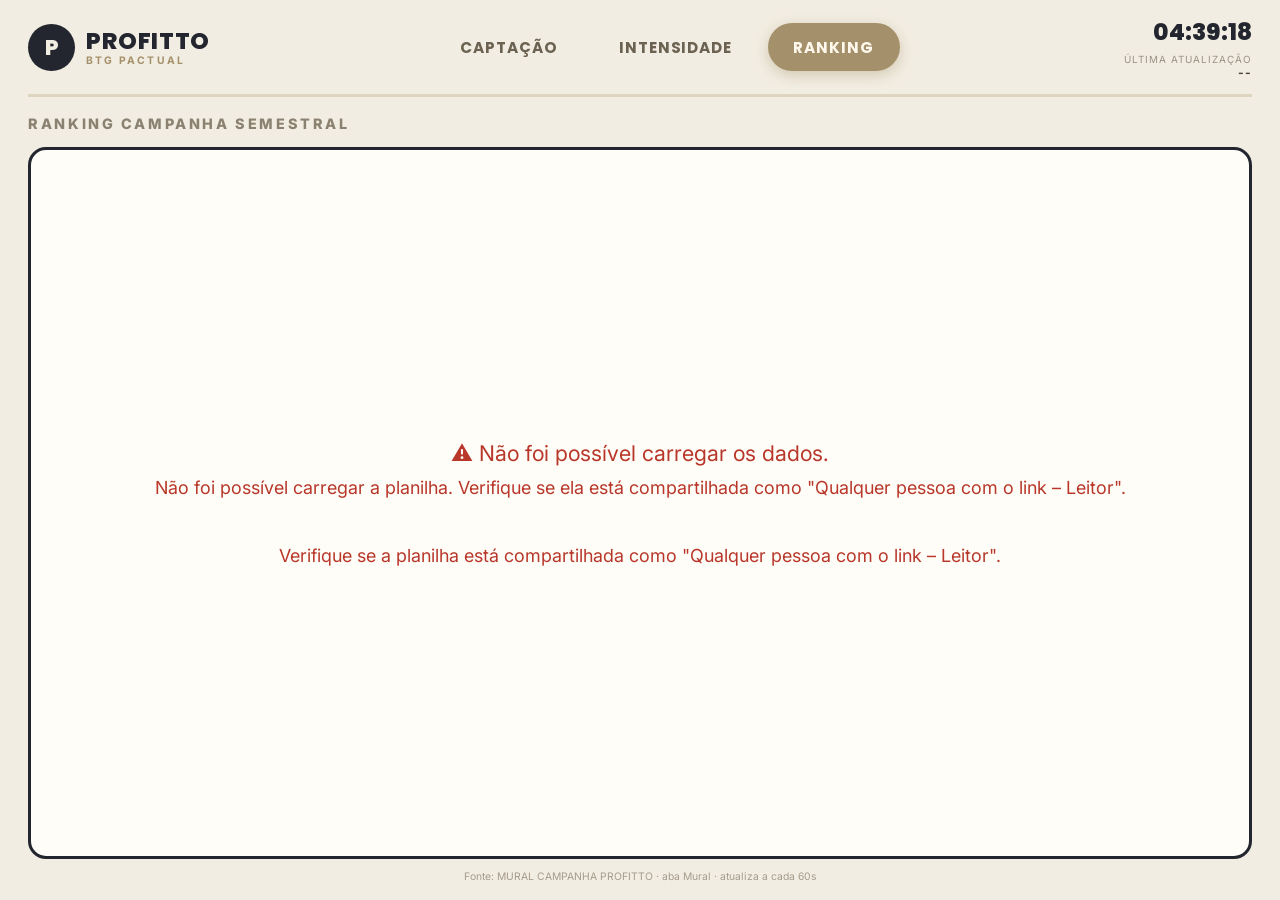
==== campanha.html @ 600888ba "dashboards TV dashboards TV" ====
<!DOCTYPE html>
<html lang="pt-BR">
<head>
<meta charset="UTF-8">
<meta name="viewport" content="width=device-width, initial-scale=1.0">
<title>Ranking Campanha Semestral — PROFITTO</title>
<link rel="stylesheet" href="style.css">
</head>
<body>
<div class="wrap">
  <div id="navHost"></div>
  <div class="section-title">RANKING CAMPANHA SEMESTRAL</div>
  <div id="content" class="simple-table wide"><div class="loading">Carregando dados da planilha…</div></div>
  <div class="footer">Fonte: MURAL CAMPANHA PROFITTO · aba Mural · atualiza a cada 60s</div>
</div>

<script src="assets.js"></script>
<script>
const SHEET_ID = '1lbha7HVi6x3SRHepAAjK28DmgPLiHODfIkilLHCHOIc';
const TAB_NAME = 'Mural';
const COLS_GRID = '4% 15% 7% 8% 8% 8% 8% 8% 7% 8% 8% 11%';

function cell(v, extraClass) {
  return '<div class="cell ' + (extraClass || 'txt-cell') + '">' + (v === '' ? '-' : v) + '</div>';
}

async function load() {
  try {
    const rows = await fetchSheetRows(SHEET_ID, TAB_NAME);
    const data = [];
    for (const r of rows) {
      const nome = (r[1] || '').trim();
      const status = (r[3] || '').trim();
      if (!nome || status === '' || status === 'Status') continue;
      data.push({
        nome,
        time: (r[2] || '-').trim(),
        status,
        intensidade: (r[4] || '-').trim(),
        captacao: (r[5] || '-').trim(),
        pj1: (r[6] || '-').trim(),
        pj2: (r[7] || '-').trim(),
        extra: (r[8] || '-').trim(),
        mesAtual: (r[9] || '-').trim(),
        historico: (r[10] || '-').trim(),
        acumulado: (r[11] || '-').trim(),
        acumuladoNum: parseNumBR(r[11])
      });
    }
    data.sort((a, b) => b.acumuladoNum - a.acumuladoNum);

    const container = document.getElementById('content');
    container.className = 'simple-table wide';
    container.style.display = 'flex';
    container.style.flexDirection = 'column';

    let html = '<div class="simple-row head" style="grid-template-columns:' + COLS_GRID + '">' +
      '<div class="cell pos-cell">#</div>' +
      '<div class="cell txt-cell">NOME</div>' +
      '<div class="cell txt-cell">TIME</div>' +
      '<div class="cell txt-cell">STATUS</div>' +
      '<div class="cell num-cell">INTENSIDADE</div>' +
      '<div class="cell num-cell">CAPTAÇÃO</div>' +
      '<div class="cell num-cell">RECEITA PJ1</div>' +
      '<div class="cell num-cell">RECEITA PJ2</div>' +
      '<div class="cell num-cell">EXTRA</div>' +
      '<div class="cell num-cell">MÊS ATUAL</div>' +
      '<div class="cell num-cell">HISTÓRICO</div>' +
      '<div class="cell num-cell">ACUMULADO</div>' +
      '</div>';

    data.forEach((d, i) => {
      const accCls = 'num-cell strong ' + (d.acumuladoNum >= 0 ? 'pos-val' : 'neg-val');
      html += '<div class="simple-row" style="grid-template-columns:' + COLS_GRID + '">' +
        '<div class="cell pos-cell">' + (i + 1) + '</div>' +
        '<div class="cell name-cell">' + d.nome + '</div>' +
        cell(d.time) + cell(d.status) +
        cell(d.intensidade, 'num-cell') +
        cell(d.captacao, 'num-cell') +
        cell(d.pj1, 'num-cell') +
        cell(d.pj2, 'num-cell') +
        cell(d.extra, 'num-cell') +
        cell(d.mesAtual, 'num-cell') +
        cell(d.historico, 'num-cell') +
        cell(d.acumulado, accCls) +
        '</div>';
    });

    container.innerHTML = html;
    setLastUpdate();
  } catch (err) {
    document.getElementById('content').innerHTML =
      '<div class="error-box">⚠️ Não foi possível carregar os dados.<br><small>' + err.message + '</small><br><small>Verifique se a planilha está compartilhada como "Qualquer pessoa com o link – Leitor".</small></div>';
  }
}

renderNav('campanha');
startClock('clock');
load();
setInterval(load, 60000);
setTimeout(() => location.reload(), 6 * 60 * 60 * 1000);
</script>
</body>
</html>
---- style.css ----
@import url('https://fonts.googleapis.com/css2?family=Poppins:wght@500;600;700;800&family=Inter:wght@400;600;700;800;900&display=swap');

* { margin: 0; padding: 0; box-sizing: border-box; }

html, body {
  width: 100%; height: 100%;
  background: #f2ede2;
  color: #23262e;
  font-family: 'Inter', 'Poppins', sans-serif;
  overflow: hidden;
}

.wrap { display: flex; flex-direction: column; height: 100vh; padding: 1.6vh 2.2vw 2vh; }

/* ---------- Navegação / topo ---------- */
.topbar {
  display: flex; align-items: center; justify-content: space-between;
  padding-bottom: 1.6vh; margin-bottom: 2vh;
  border-bottom: 3px solid #ded5bf;
}

.brand { display: flex; align-items: center; gap: 0.9vw; }
.logo-badge {
  width: 5.2vh; height: 5.2vh; border-radius: 50%; background: #23262e; color: #f2ede2;
  display: flex; align-items: center; justify-content: center; font-family: 'Poppins', sans-serif;
  font-weight: 800; font-size: 2.4vh;
}
.brand-text { display: flex; flex-direction: column; line-height: 1.15; }
.brand-text .logo { font-family: 'Poppins', sans-serif; font-weight: 800; font-size: 2.6vh; letter-spacing: 0.03em; color: #23262e; }
.brand-text .partner { font-size: 1.15vh; letter-spacing: 0.22em; color: #a4906a; font-weight: 700; }

.navtabs { display: flex; gap: 0.8vw; }
.navtab {
  text-decoration: none; color: #6b6252; font-family: 'Poppins', sans-serif; font-weight: 700;
  font-size: 1.7vh; letter-spacing: 0.06em; padding: 1.4vh 2vw; border-radius: 999px;
  transition: background .15s ease, color .15s ease;
}
.navtab:hover { background: rgba(164,144,106,0.12); }
.navtab.active { background: #a4906a; color: #fff8ec; box-shadow: 0 4px 14px rgba(164,144,106,0.4); }

.meta { text-align: right; }
.meta .clock { font-family: 'Poppins', sans-serif; font-weight: 800; font-size: 2.6vh; color: #23262e; }
.meta .upd { font-size: 1.1vh; letter-spacing: 0.1em; color: #9a9184; margin-top: 0.4vh; }
.meta .upd b { color: #4a4436; font-size: 1.35vh; }

/* ---------- Título de seção ---------- */
.section-title {
  font-size: 1.6vh; font-weight: 800; letter-spacing: 0.18em; color: #8a8170;
  margin-bottom: 1.6vh;
}

/* ---------- Grid de cards ---------- */
.cardgrid { flex: 1; display: grid; grid-template-columns: repeat(4, 1fr); gap: 1.4vh 1.4vw; overflow: hidden; }

.card {
  border-radius: 20px; padding: 1.8vh 1.8vw; display: flex; flex-direction: column; justify-content: space-between;
  border: 2px solid transparent; position: relative; overflow: hidden;
  box-shadow: 0 4px 14px rgba(35,38,46,0.05);
}
.card.pos { background: #e3efdd; border-color: #bfdcae; }
.card.neg { background: #f7e3e0; border-color: #eab8b0; }

.card-top { display: flex; justify-content: space-between; align-items: flex-start; }
.card-name { font-family: 'Poppins', sans-serif; font-weight: 800; font-size: 2.15vh; color: #23262e;
  overflow: hidden; text-overflow: ellipsis; white-space: nowrap; max-width: 100%; }
.card-tag { display: inline-block; font-size: 1.1vh; font-weight: 800; letter-spacing: 0.14em; text-transform: uppercase;
  color: #8a8170; margin-top: 0.5vh; }

.card-meta { text-align: right; flex-shrink: 0; padding-left: 0.6vw; }
.card-meta .lbl { font-size: 1vh; letter-spacing: 0.12em; color: #9a9184; font-weight: 700; }
.card-meta .val { font-family: 'Poppins', sans-serif; font-weight: 700; font-size: 1.7vh; color: #6b6252; }

.bar-track { position: relative; width: 100%; height: 1.1vh; background: #e4dcc6; border-radius: 999px; margin: 1.6vh 0 1vh; }
.bar-fill { position: absolute; left: 0; top: 0; height: 100%; border-radius: 999px; background: linear-gradient(90deg, #c2a874, #a4906a); }
.bar-dot { position: absolute; left: -0.3vh; top: 50%; transform: translateY(-50%); width: 1.5vh; height: 1.5vh; border-radius: 50%; background: #fff; border: 3px solid #a4906a; z-index: 2; }
.bar-goal { position: absolute; right: 2%; top: -0.6vh; width: 2px; height: 2.3vh; background: #6b6252; }

.card-bottom { display: flex; justify-content: space-between; align-items: flex-end; }
.card-bottom .lbl { font-size: 1.15vh; letter-spacing: 0.14em; color: #8a8170; font-weight: 800; }
.card-bottom .val { font-family: 'Poppins', sans-serif; font-weight: 800; font-size: 3vh; }
.card.pos .card-bottom .val { color: #3d7a37; }
.card.neg .card-bottom .val { color: #b8372a; }

.card-rank {
  position: absolute; top: -1.2vh; right: -1.2vh; width: 5vh; height: 5vh; border-radius: 50%;
  background: #23262e; color: #f2ede2; display: flex; align-items: center; justify-content: center;
  font-family: 'Poppins', sans-serif; font-weight: 800; font-size: 2vh; box-shadow: 0 4px 10px rgba(0,0,0,0.15);
}
.card-rank.gold { background: #c99a2e; }
.card-rank.silver { background: #9aa0a8; }
.card-rank.bronze { background: #a5673a; }

/* ---------- Tabela simples (Intensidade) ---------- */
.simple-table { flex: 1; min-height: 0; display: flex; flex-direction: column; border: 3px solid #23262e; border-radius: 18px; overflow: hidden; background: #fffdf7; }
.simple-row { display: grid; grid-template-columns: 10% 1fr 22% 22%; align-items: center; flex: 1; min-height: 0; overflow: hidden; border-bottom: 2px solid #ded5bf; }
.simple-row:last-child { border-bottom: none; }
.simple-row.head { background: #23262e; color: #f2ede2; flex: 0 0 auto; padding: 1.6vh 0; }
.simple-row.head .cell { font-weight: 800; font-size: 1.9vh; letter-spacing: 0.16em; }
.simple-row:nth-child(even):not(.head) { background: #f7f3e8; }
.cell { padding: 0 1.6vw; }
.simple-row .pos-cell { font-family: 'Poppins', sans-serif; font-weight: 800; font-size: 2.6vh; color: #a4906a; text-align: center; }
.simple-row .name-cell { font-family: 'Poppins', sans-serif; font-weight: 700; font-size: 2.6vh; color: #23262e; overflow: hidden; text-overflow: ellipsis; white-space: nowrap; }
.simple-row .num-cell { font-family: 'Poppins', sans-serif; font-weight: 800; font-size: 2.8vh; color: #23262e; text-align: center; }
.simple-row.head .name-cell { color: #f2ede2; text-align: left; font-size: 1.9vh; }
.simple-row.head .pos-cell,
.simple-row.head .num-cell { color: #f2ede2; text-align: center; font-size: 1.9vh; }

/* Variante com mais colunas (Ranking Campanha Semestral) */
.simple-table.wide .name-cell { font-size: 1.9vh; }
.simple-table.wide .num-cell { font-size: 1.9vh; }
.simple-table.wide .pos-cell { font-size: 1.9vh; }
.simple-table.wide .simple-row.head .name-cell,
.simple-table.wide .simple-row.head .num-cell,
.simple-table.wide .simple-row.head .pos-cell { font-size: 1.35vh; }
.simple-table.wide .txt-cell { padding: 0 1vw; font-size: 1.7vh; font-weight: 600; color: #4a4436; }
.simple-table.wide .simple-row.head .txt-cell { color: #f2ede2; font-size: 1.35vh; font-weight: 800; }
.simple-table.wide .num-cell.strong { font-weight: 800; }
.simple-table.wide .num-cell.pos-val { color: #3d7a37; }
.simple-table.wide .num-cell.neg-val { color: #b8372a; }

/* Colunas numéricas com sinal (usado também fora do modo "wide") */
.simple-row .num-cell.pos-val { color: #3d7a37; }
.simple-row .num-cell.neg-val { color: #b8372a; }

/* Rank em destaque (top 3) */
.simple-row .pos-cell.gold { color: #c99a2e; }
.simple-row .pos-cell.silver { color: #9aa0a8; }
.simple-row .pos-cell.bronze { color: #a5673a; }

/* Variante lista com barra de andamento (Captação) */
.simple-table.barlist .name-cell { display: flex; flex-direction: column; justify-content: center; line-height: 1.15; overflow: hidden; }
.simple-table.barlist .simple-row:not(.head) .name-cell { font-size: 3vh; }
.simple-table.barlist .name-cell .lvl { font-size: 0.95vh; font-weight: 400; letter-spacing: 0.1em; color: #a49b8c; text-transform: uppercase; margin-top: 0.15vh; line-height: 1; }
.simple-table.barlist .bar-cell { padding: 0 1.6vw; }
.simple-table.barlist .bar-track { height: 1.8vh; margin: 0; }
.simple-table.barlist .bar-dot { width: 2vh; height: 2vh; }
.simple-table.barlist .meta-cell { text-align: right; }
.simple-table.barlist .meta-cell .lbl { font-size: 1.1vh; letter-spacing: 0.12em; color: #9a9184; font-weight: 700; }
.simple-table.barlist .meta-cell .val { font-family: 'Poppins', sans-serif; font-weight: 800; font-size: 2.7vh; color: #4a4436; }
.simple-table.barlist .num-cell { text-align: right; }
.simple-table.barlist .simple-row:not(.head) .num-cell { font-size: 3.6vh; font-weight: 800; }
.simple-table.barlist .simple-row.head .meta-cell { color: #f2ede2; }

.footer { padding-top: 1.2vh; text-align: center; font-size: 1.15vh; color: #a49b8c; }

.loading, .error-box {
  flex: 1; display: flex; align-items: center; justify-content: center;
  font-size: 2.4vh; color: #8a8170; text-align: center; flex-direction: column; gap: 1.2vh;
}
.error-box { color: #b8372a; }
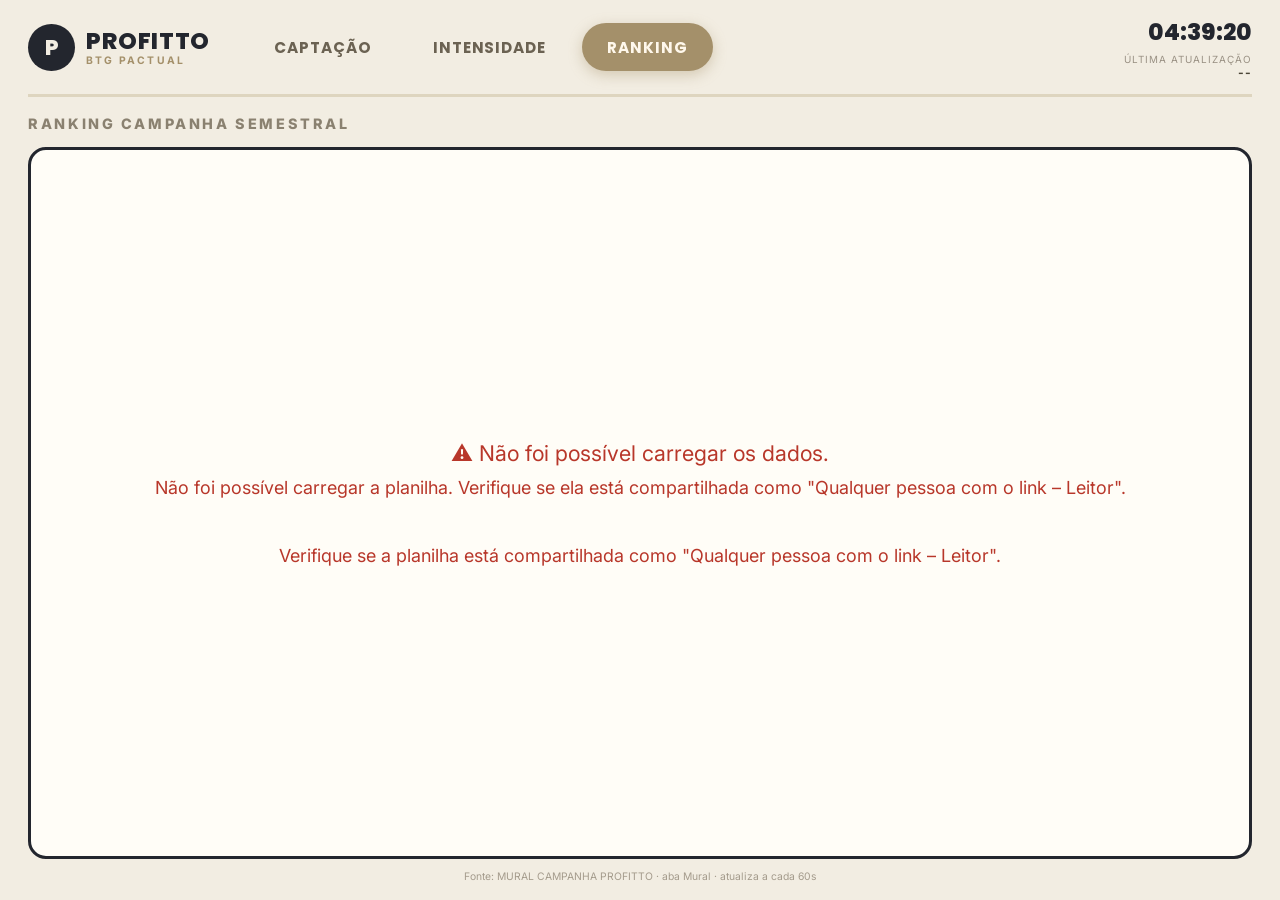
==== commit 6ef5c5a1: "campanha.html" ====
--- a/campanha.html
+++ b/campanha.html
@@ -4,7 +4,7 @@
 <meta charset="UTF-8">
 <meta name="viewport" content="width=device-width, initial-scale=1.0">
 <title>Ranking Campanha Semestral — PROFITTO</title>
-<link rel="stylesheet" href="style.css">
+<link rel="stylesheet" href="style.css?v=2">
 </head>
 <body>
 <div class="wrap">
@@ -14,7 +14,7 @@
   <div class="footer">Fonte: MURAL CAMPANHA PROFITTO · aba Mural · atualiza a cada 60s</div>
 </div>
 
-<script src="assets.js"></script>
+<script src="assets.js?v=2"></script>
 <script>
 const SHEET_ID = '1lbha7HVi6x3SRHepAAjK28DmgPLiHODfIkilLHCHOIc';
 const TAB_NAME = 'Mural';
@@ -98,7 +98,7 @@
 startClock('clock');
 load();
 setInterval(load, 60000);
-setTimeout(() => location.reload(), 6 * 60 * 60 * 1000);
+setTimeout(() => location.reload(), 1 * 60 * 60 * 1000);
 </script>
 </body>
 </html>
--- a/style.css
+++ b/style.css
@@ -14,12 +14,12 @@
 
 /* ---------- Navegação / topo ---------- */
 .topbar {
-  display: flex; align-items: center; justify-content: space-between;
+  display: flex; align-items: center; justify-content: flex-start;
   padding-bottom: 1.6vh; margin-bottom: 2vh;
   border-bottom: 3px solid #ded5bf;
 }
 
-.brand { display: flex; align-items: center; gap: 0.9vw; }
+.brand { display: flex; align-items: center; gap: 0.9vw; flex-shrink: 0; }
 .logo-badge {
   width: 5.2vh; height: 5.2vh; border-radius: 50%; background: #23262e; color: #f2ede2;
   display: flex; align-items: center; justify-content: center; font-family: 'Poppins', sans-serif;
@@ -29,7 +29,7 @@
 .brand-text .logo { font-family: 'Poppins', sans-serif; font-weight: 800; font-size: 2.6vh; letter-spacing: 0.03em; color: #23262e; }
 .brand-text .partner { font-size: 1.15vh; letter-spacing: 0.22em; color: #a4906a; font-weight: 700; }
 
-.navtabs { display: flex; gap: 0.8vw; }
+.navtabs { display: flex; gap: 0.8vw; margin-left: 3vw; }
 .navtab {
   text-decoration: none; color: #6b6252; font-family: 'Poppins', sans-serif; font-weight: 700;
   font-size: 1.7vh; letter-spacing: 0.06em; padding: 1.4vh 2vw; border-radius: 999px;
@@ -38,16 +38,34 @@
 .navtab:hover { background: rgba(164,144,106,0.12); }
 .navtab.active { background: #a4906a; color: #fff8ec; box-shadow: 0 4px 14px rgba(164,144,106,0.4); }
 
-.meta { text-align: right; }
+.meta { text-align: right; margin-left: auto; flex-shrink: 0; }
 .meta .clock { font-family: 'Poppins', sans-serif; font-weight: 800; font-size: 2.6vh; color: #23262e; }
 .meta .upd { font-size: 1.1vh; letter-spacing: 0.1em; color: #9a9184; margin-top: 0.4vh; }
 .meta .upd b { color: #4a4436; font-size: 1.35vh; }
+
+/* ---------- Selo CAP TOTAL, embutido na topbar (Captação) — não rouba altura da tabela ---------- */
+.cap-total-badge {
+  display: flex; align-items: center; gap: 0.9vw; flex-shrink: 0; margin-left: 6vw;
+  background: #23262e; border-radius: 14px; padding: 1.1vh 1.8vw;
+  box-shadow: 0 4px 14px rgba(35,38,46,0.18);
+}
+.cap-total-lbl { font-family: 'Poppins', sans-serif; font-size: 1.7vh; font-weight: 800; letter-spacing: 0.18em; color: #d8cfbb; }
+.cap-total-val { font-family: 'Poppins', sans-serif; font-weight: 800; font-size: 4.6vh; line-height: 1; color: #fff; }
 
 /* ---------- Título de seção ---------- */
 .section-title {
   font-size: 1.6vh; font-weight: 800; letter-spacing: 0.18em; color: #8a8170;
   margin-bottom: 1.6vh;
 }
+
+/* Cabeçalho da tabela clicável para ordenar (Intensidade: DIA / MÊS) */
+.simple-row.head .sort-head { cursor: pointer; user-select: none; display: flex; align-items: center; justify-content: center; gap: 0.4vw; }
+.simple-row.head .sort-head .sort-arrow { font-size: 1.1vh; color: #8a8170; transition: color .15s ease, transform .15s ease; }
+.simple-row.head .sort-head:hover .sort-arrow { color: #d8cfbb; }
+.simple-row.head .sort-head.active { color: #a4906a; }
+.simple-row.head .sort-head.active .sort-arrow { color: #a4906a; transform: scale(1.25); }
+
+.simple-row .num-cell.sort-active { color: #a4906a; }
 
 /* ---------- Grid de cards ---------- */
 .cardgrid { flex: 1; display: grid; grid-template-columns: repeat(4, 1fr); gap: 1.4vh 1.4vw; overflow: hidden; }
@@ -128,9 +146,10 @@
 .simple-row .pos-cell.bronze { color: #a5673a; }
 
 /* Variante lista com barra de andamento (Captação) */
-.simple-table.barlist .name-cell { display: flex; flex-direction: column; justify-content: center; line-height: 1.15; overflow: hidden; }
+.simple-table.barlist .name-cell { display: flex; flex-direction: row; align-items: baseline; gap: 0.7vw; overflow: hidden; }
 .simple-table.barlist .simple-row:not(.head) .name-cell { font-size: 3vh; }
-.simple-table.barlist .name-cell .lvl { font-size: 0.95vh; font-weight: 400; letter-spacing: 0.1em; color: #a49b8c; text-transform: uppercase; margin-top: 0.15vh; line-height: 1; }
+.simple-table.barlist .name-cell .nm { overflow: hidden; text-overflow: ellipsis; white-space: nowrap; min-width: 0; }
+.simple-table.barlist .name-cell .lvl { flex-shrink: 0; font-size: 1.05vh; font-weight: 400; letter-spacing: 0.08em; color: #a49b8c; text-transform: uppercase; }
 .simple-table.barlist .bar-cell { padding: 0 1.6vw; }
 .simple-table.barlist .bar-track { height: 1.8vh; margin: 0; }
 .simple-table.barlist .bar-dot { width: 2vh; height: 2vh; }
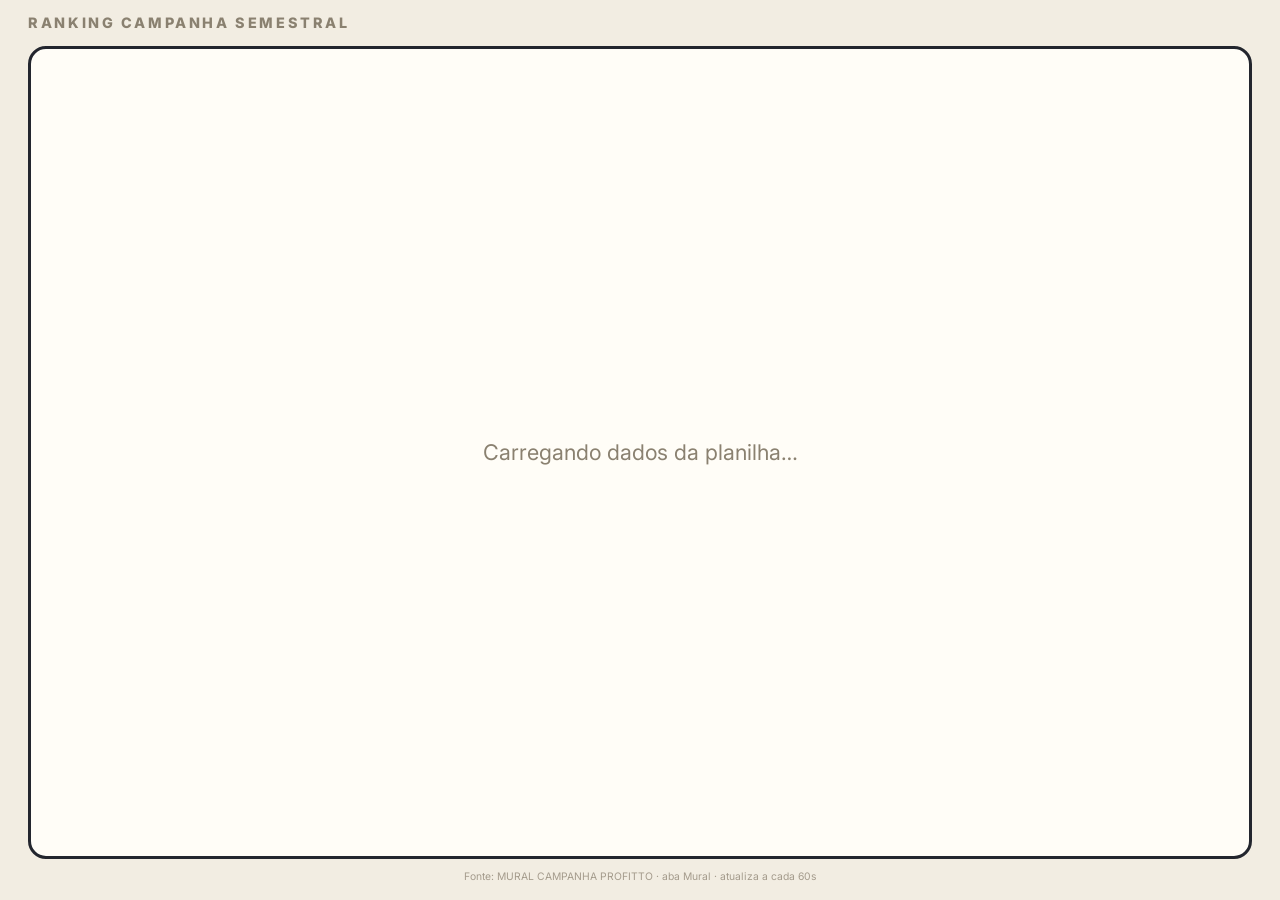
==== commit 8ac90ea3: "campanha.html" ====
--- a/campanha.html
+++ b/campanha.html
@@ -4,7 +4,7 @@
 <meta charset="UTF-8">
 <meta name="viewport" content="width=device-width, initial-scale=1.0">
 <title>Ranking Campanha Semestral — PROFITTO</title>
-<link rel="stylesheet" href="style.css?v=2">
+<link rel="stylesheet" href="style.css?v=3">
 </head>
 <body>
 <div class="wrap">
@@ -14,7 +14,7 @@
   <div class="footer">Fonte: MURAL CAMPANHA PROFITTO · aba Mural · atualiza a cada 60s</div>
 </div>
 
-<script src="assets.js?v=2"></script>
+<script src="assets.js?v=3"></script>
 <script>
 const SHEET_ID = '1lbha7HVi6x3SRHepAAjK28DmgPLiHODfIkilLHCHOIc';
 const TAB_NAME = 'Mural';
@@ -94,11 +94,4 @@
   }
 }
 
-renderNav('campanha');
-startClock('clock');
-load();
-setInterval(load, 60000);
-setTimeout(() => location.reload(), 1 * 60 * 60 * 1000);
-</script>
-</body>
-</html>
+renderNav('campa
--- a/style.css
+++ b/style.css
@@ -20,6 +20,7 @@
 }
 
 .brand { display: flex; align-items: center; gap: 0.9vw; flex-shrink: 0; }
+.brand-logo { height: 4.8vh; width: auto; display: block; }
 .logo-badge {
   width: 5.2vh; height: 5.2vh; border-radius: 50%; background: #23262e; color: #f2ede2;
   display: flex; align-items: center; justify-content: center; font-family: 'Poppins', sans-serif;
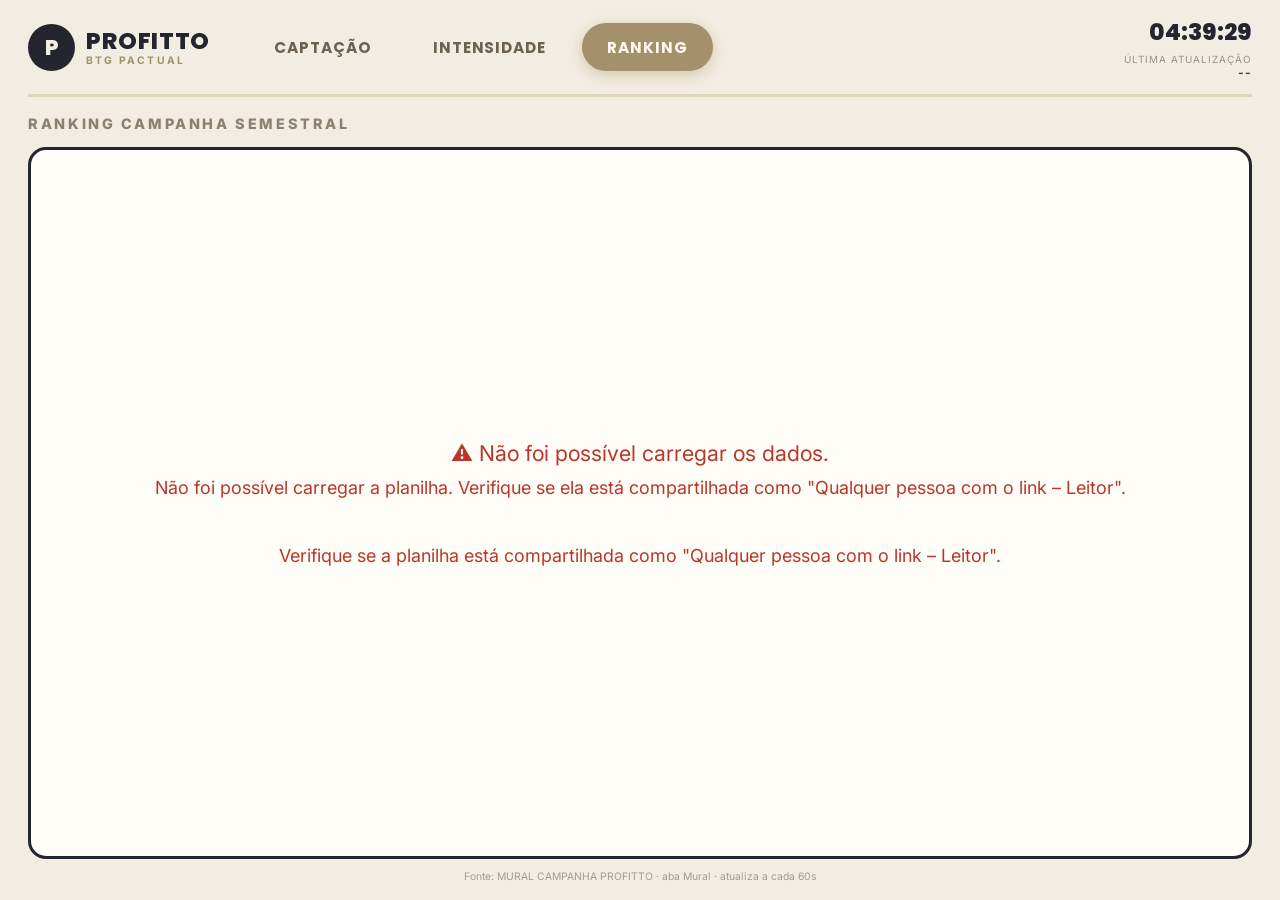
==== commit f7b848b2: "Update campanha.html" ====
--- a/campanha.html
+++ b/campanha.html
@@ -4,7 +4,7 @@
 <meta charset="UTF-8">
 <meta name="viewport" content="width=device-width, initial-scale=1.0">
 <title>Ranking Campanha Semestral — PROFITTO</title>
-<link rel="stylesheet" href="style.css?v=3">
+<link rel="stylesheet" href="style.css?v=4">
 </head>
 <body>
 <div class="wrap">
@@ -14,7 +14,7 @@
   <div class="footer">Fonte: MURAL CAMPANHA PROFITTO · aba Mural · atualiza a cada 60s</div>
 </div>
 
-<script src="assets.js?v=3"></script>
+<script src="assets.js?v=4"></script>
 <script>
 const SHEET_ID = '1lbha7HVi6x3SRHepAAjK28DmgPLiHODfIkilLHCHOIc';
 const TAB_NAME = 'Mural';
@@ -94,4 +94,11 @@
   }
 }
 
-renderNav('campa
+renderNav('campanha');
+  startClock('clock');
+  load();
+  setInterval(load, 60000);
+  setTimeout(() => location.reload(), 6 * 60 * 60 * 1000);
+</script>
+</body>
+</html>
--- a/style.css
+++ b/style.css
@@ -20,7 +20,6 @@
 }
 
 .brand { display: flex; align-items: center; gap: 0.9vw; flex-shrink: 0; }
-.brand-logo { height: 4.8vh; width: auto; display: block; }
 .logo-badge {
   width: 5.2vh; height: 5.2vh; border-radius: 50%; background: #23262e; color: #f2ede2;
   display: flex; align-items: center; justify-content: center; font-family: 'Poppins', sans-serif;
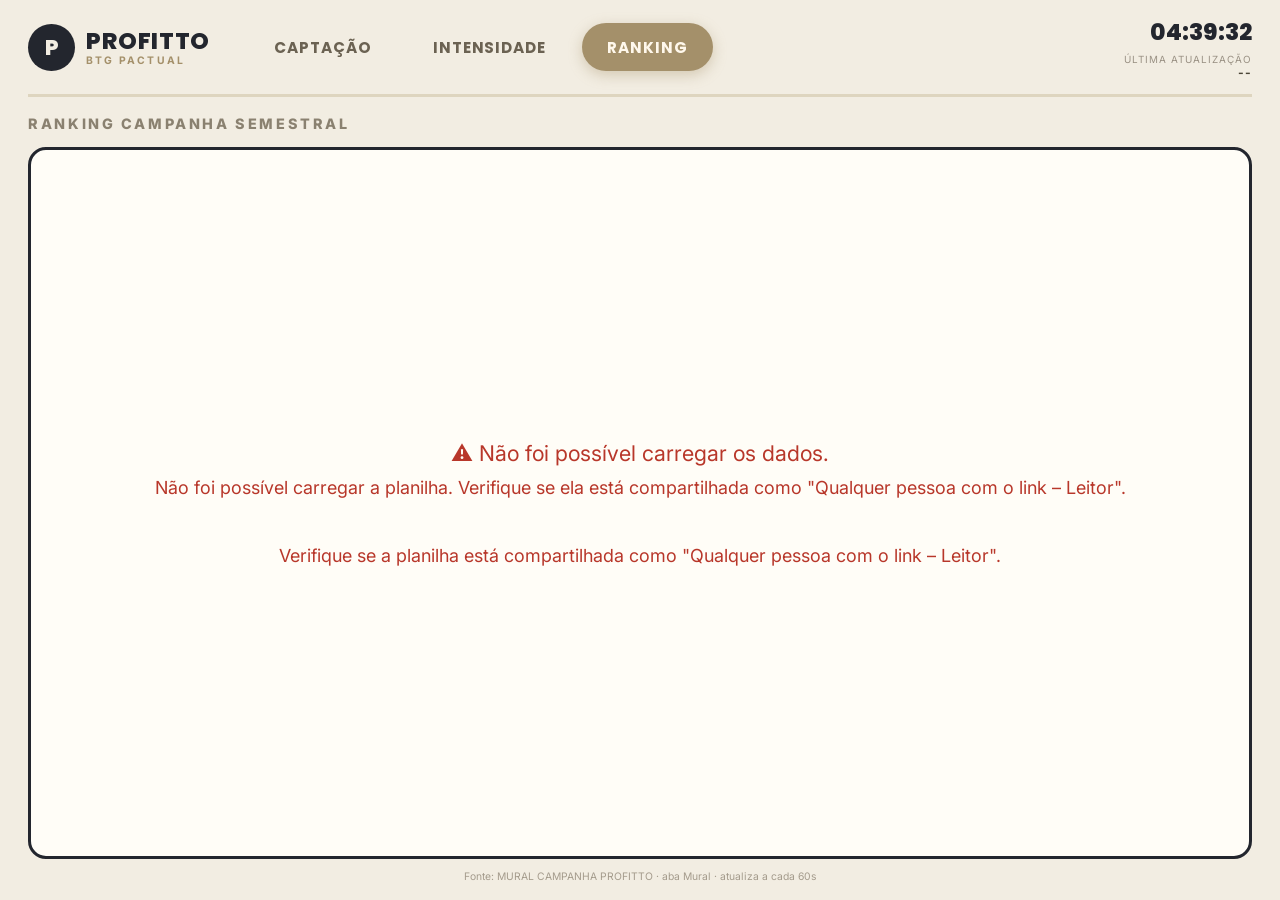
==== commit b859dba1: "campanha.html" ====
--- a/campanha.html
+++ b/campanha.html
@@ -98,7 +98,7 @@
   startClock('clock');
   load();
   setInterval(load, 60000);
-  setTimeout(() => location.reload(), 6 * 60 * 60 * 1000);
+  setTimeout(() => location.reload(), 1 * 60 * 60 * 1000);
 </script>
 </body>
 </html>
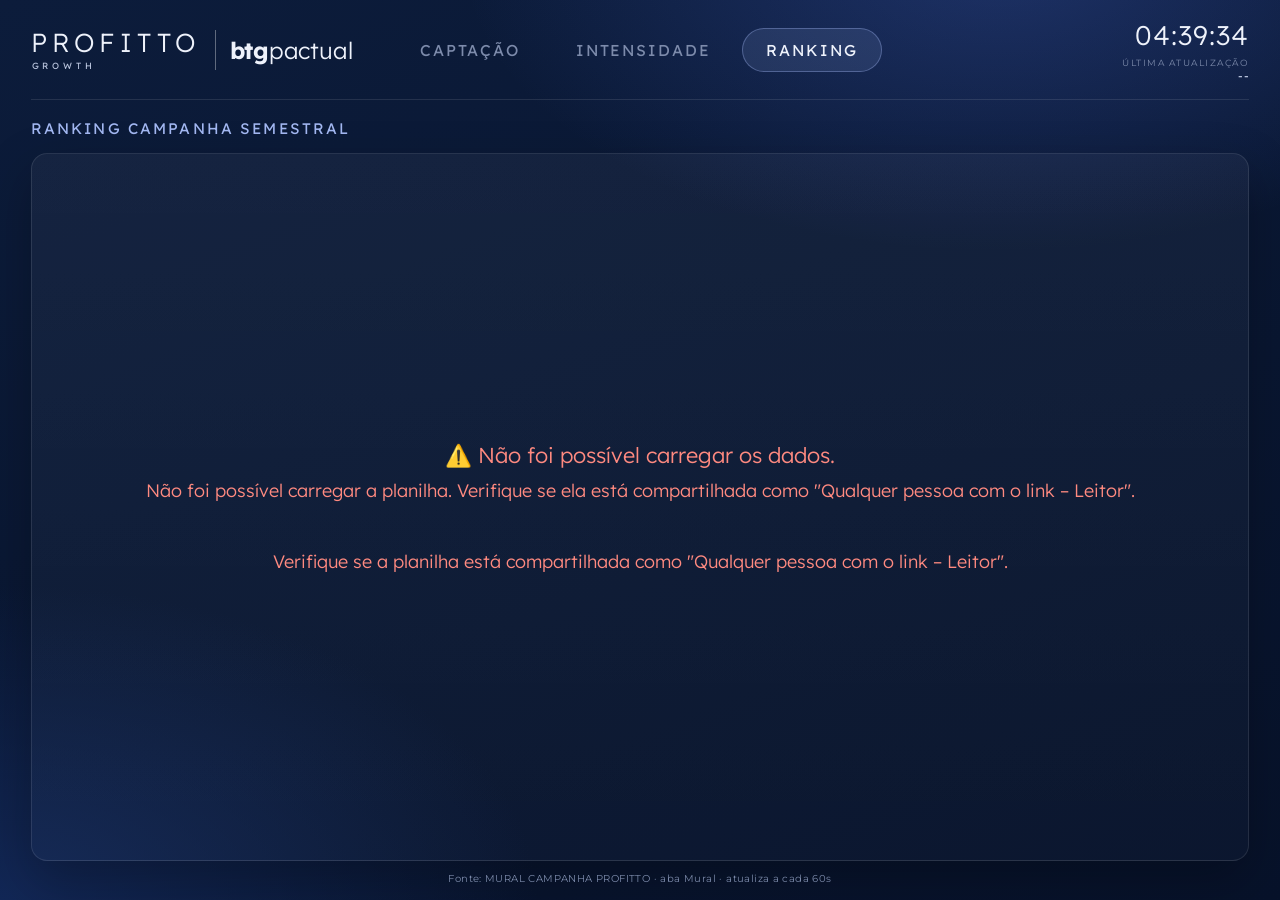
==== commit ca04d92f: "Identidade visual navy (proposta Planejamento patrimonial) em todas as telas" ====
--- a/campanha.html
+++ b/campanha.html
@@ -4,7 +4,7 @@
 <meta charset="UTF-8">
 <meta name="viewport" content="width=device-width, initial-scale=1.0">
 <title>Ranking Campanha Semestral — PROFITTO</title>
-<link rel="stylesheet" href="style.css?v=4">
+<link rel="stylesheet" href="style.css?v=5">
 </head>
 <body>
 <div class="wrap">
@@ -14,7 +14,7 @@
   <div class="footer">Fonte: MURAL CAMPANHA PROFITTO · aba Mural · atualiza a cada 60s</div>
 </div>
 
-<script src="assets.js?v=4"></script>
+<script src="assets.js?v=5"></script>
 <script>
 const SHEET_ID = '1lbha7HVi6x3SRHepAAjK28DmgPLiHODfIkilLHCHOIc';
 const TAB_NAME = 'Mural';
--- a/style.css
+++ b/style.css
@@ -1,169 +1,201 @@
-@import url('https://fonts.googleapis.com/css2?family=Poppins:wght@500;600;700;800&family=Inter:wght@400;600;700;800;900&display=swap');
+/* PROFITTO TV — identidade visual "Planejamento patrimonial" (navy + azul lavanda) */
+@import url('https://fonts.googleapis.com/css2?family=Lexend:wght@300;400;500;600;700&family=Montserrat:wght@400;500;600;700&display=swap');
+
+:root {
+  --bg-0: #07122a;          /* fundo mais escuro   */
+  --bg-1: #0c1c3b;          /* fundo base          */
+  --bg-2: #13295a;          /* brilho do gradiente */
+  --ink: #eef2fb;           /* texto principal     */
+  --ink-2: #b9c4dd;         /* texto secundário    */
+  --ink-3: #7d8bab;         /* texto de apoio      */
+  --accent: #a3b8f2;        /* azul lavanda        */
+  --accent-2: #d7e1f7;      /* azul claro          */
+  --royal-a: #4f72e6;       /* card de destaque    */
+  --royal-b: #3450c4;
+  --glass: rgba(255,255,255,.035);
+  --glass-2: rgba(255,255,255,.06);
+  --line: rgba(255,255,255,.10);
+  --line-2: rgba(255,255,255,.06);
+  --pos: #7fdca6;           /* positivo            */
+  --neg: #ff8a80;           /* negativo            */
+  --gold: #e6c574; --silver: #c9d2e8; --bronze: #d9a07a;
+  --f-display: 'Lexend', 'Montserrat', sans-serif;
+  --f-body: 'Montserrat', 'Lexend', sans-serif;
+}
 
 * { margin: 0; padding: 0; box-sizing: border-box; }
 
 html, body {
   width: 100%; height: 100%;
-  background: #f2ede2;
-  color: #23262e;
-  font-family: 'Inter', 'Poppins', sans-serif;
+  background: var(--bg-1);
+  background:
+    radial-gradient(ellipse 70% 55% at 78% -5%, rgba(79,114,230,.28) 0%, rgba(79,114,230,0) 60%),
+    radial-gradient(ellipse 60% 50% at 0% 100%, rgba(19,41,90,.9) 0%, rgba(19,41,90,0) 70%),
+    linear-gradient(160deg, var(--bg-1) 0%, var(--bg-0) 100%);
+  color: var(--ink);
+  font-family: var(--f-body);
   overflow: hidden;
 }
 
-.wrap { display: flex; flex-direction: column; height: 100vh; padding: 1.6vh 2.2vw 2vh; }
+.wrap { display: flex; flex-direction: column; height: 100vh; padding: 2vh 2.4vw 1.8vh; }
 
 /* ---------- Navegação / topo ---------- */
 .topbar {
   display: flex; align-items: center; justify-content: flex-start;
-  padding-bottom: 1.6vh; margin-bottom: 2vh;
-  border-bottom: 3px solid #ded5bf;
-}
-
-.brand { display: flex; align-items: center; gap: 0.9vw; flex-shrink: 0; }
-.logo-badge {
-  width: 5.2vh; height: 5.2vh; border-radius: 50%; background: #23262e; color: #f2ede2;
-  display: flex; align-items: center; justify-content: center; font-family: 'Poppins', sans-serif;
-  font-weight: 800; font-size: 2.4vh;
-}
-.brand-text { display: flex; flex-direction: column; line-height: 1.15; }
-.brand-text .logo { font-family: 'Poppins', sans-serif; font-weight: 800; font-size: 2.6vh; letter-spacing: 0.03em; color: #23262e; }
-.brand-text .partner { font-size: 1.15vh; letter-spacing: 0.22em; color: #a4906a; font-weight: 700; }
-
-.navtabs { display: flex; gap: 0.8vw; margin-left: 3vw; }
+  padding-bottom: 1.8vh; margin-bottom: 2.2vh;
+  border-bottom: 1px solid var(--line);
+}
+
+/* Assinatura PROFITTO | btg pactual (tipográfica) */
+.brand { display: flex; align-items: center; gap: 1.1vw; flex-shrink: 0; }
+.brand-profitto { display: flex; flex-direction: column; line-height: 1; }
+.brand-profitto .logo { font-family: var(--f-display); font-weight: 300; font-size: 2.9vh; letter-spacing: .2em; color: var(--ink); }
+.brand-profitto .sub  { font-family: var(--f-display); font-weight: 400; font-size: 1vh; letter-spacing: .42em; color: var(--ink-2); margin-top: .6vh; padding-left: .1em; }
+.brand-rule { width: 1px; height: 4.4vh; background: rgba(255,255,255,.35); }
+.brand-btg { font-family: var(--f-display); font-size: 2.6vh; color: var(--ink); letter-spacing: -.01em; white-space: nowrap; }
+.brand-btg b { font-weight: 700; }
+.brand-btg span { font-weight: 300; }
+
+.navtabs { display: flex; gap: .6vw; margin-left: 3.4vw; }
 .navtab {
-  text-decoration: none; color: #6b6252; font-family: 'Poppins', sans-serif; font-weight: 700;
-  font-size: 1.7vh; letter-spacing: 0.06em; padding: 1.4vh 2vw; border-radius: 999px;
-  transition: background .15s ease, color .15s ease;
-}
-.navtab:hover { background: rgba(164,144,106,0.12); }
-.navtab.active { background: #a4906a; color: #fff8ec; box-shadow: 0 4px 14px rgba(164,144,106,0.4); }
+  text-decoration: none; color: var(--ink-3); font-family: var(--f-display); font-weight: 400;
+  font-size: 1.75vh; letter-spacing: .12em; padding: 1.2vh 1.8vw; border-radius: 999px;
+  border: 1px solid transparent;
+  transition: background .15s ease, color .15s ease, border-color .15s ease;
+}
+.navtab:hover { color: var(--ink); background: var(--glass); }
+.navtab.active { color: var(--ink); background: rgba(163,184,242,.12); border-color: rgba(163,184,242,.35); }
 
 .meta { text-align: right; margin-left: auto; flex-shrink: 0; }
-.meta .clock { font-family: 'Poppins', sans-serif; font-weight: 800; font-size: 2.6vh; color: #23262e; }
-.meta .upd { font-size: 1.1vh; letter-spacing: 0.1em; color: #9a9184; margin-top: 0.4vh; }
-.meta .upd b { color: #4a4436; font-size: 1.35vh; }
-
-/* ---------- Selo CAP TOTAL, embutido na topbar (Captação) — não rouba altura da tabela ---------- */
+.meta .clock { font-family: var(--f-display); font-weight: 300; font-size: 3vh; letter-spacing: .04em; color: var(--ink); font-variant-numeric: tabular-nums; }
+.meta .upd { font-size: 1.05vh; letter-spacing: .16em; color: var(--ink-3); margin-top: .5vh; }
+.meta .upd b { color: var(--ink-2); font-size: 1.35vh; font-weight: 600; letter-spacing: .06em; }
+
+/* ---------- Selo CAP TOTAL (Captação) — card azul royal ---------- */
 .cap-total-badge {
-  display: flex; align-items: center; gap: 0.9vw; flex-shrink: 0; margin-left: 6vw;
-  background: #23262e; border-radius: 14px; padding: 1.1vh 1.8vw;
-  box-shadow: 0 4px 14px rgba(35,38,46,0.18);
-}
-.cap-total-lbl { font-family: 'Poppins', sans-serif; font-size: 1.7vh; font-weight: 800; letter-spacing: 0.18em; color: #d8cfbb; }
-.cap-total-val { font-family: 'Poppins', sans-serif; font-weight: 800; font-size: 4.6vh; line-height: 1; color: #fff; }
-
-/* ---------- Título de seção ---------- */
+  display: flex; align-items: center; gap: 1.1vw; flex-shrink: 0; margin-left: auto; margin-right: 3vw;
+  background: linear-gradient(120deg, var(--royal-a) 0%, var(--royal-b) 100%);
+  border: 1px solid rgba(255,255,255,.18); border-radius: 14px; padding: 1.1vh 1.8vw;
+  box-shadow: 0 10px 30px rgba(52,80,196,.35);
+}
+.cap-total-badge + .meta { margin-left: 0; }
+.cap-total-lbl { font-family: var(--f-display); font-size: 1.5vh; font-weight: 400; letter-spacing: .22em; color: rgba(255,255,255,.75); }
+.cap-total-val { font-family: var(--f-display); font-weight: 600; font-size: 4.4vh; line-height: 1; color: #fff; font-variant-numeric: tabular-nums; }
+
+/* ---------- Título de seção (eyebrow, como nos slides) ---------- */
 .section-title {
-  font-size: 1.6vh; font-weight: 800; letter-spacing: 0.18em; color: #8a8170;
-  margin-bottom: 1.6vh;
-}
-
-/* Cabeçalho da tabela clicável para ordenar (Intensidade: DIA / MÊS) */
-.simple-row.head .sort-head { cursor: pointer; user-select: none; display: flex; align-items: center; justify-content: center; gap: 0.4vw; }
-.simple-row.head .sort-head .sort-arrow { font-size: 1.1vh; color: #8a8170; transition: color .15s ease, transform .15s ease; }
-.simple-row.head .sort-head:hover .sort-arrow { color: #d8cfbb; }
-.simple-row.head .sort-head.active { color: #a4906a; }
-.simple-row.head .sort-head.active .sort-arrow { color: #a4906a; transform: scale(1.25); }
-
-.simple-row .num-cell.sort-active { color: #a4906a; }
+  font-family: var(--f-display); font-size: 1.7vh; font-weight: 400; letter-spacing: .14em; color: var(--accent);
+  margin-bottom: 1.6vh; text-transform: uppercase;
+}
+
+/* Cabeçalho clicável para ordenar (Intensidade) */
+.simple-row.head .sort-head { cursor: pointer; user-select: none; display: flex; align-items: center; justify-content: center; gap: .4vw; }
+.simple-row.head .sort-head .sort-arrow { font-size: 1.1vh; color: var(--ink-3); transition: color .15s ease, transform .15s ease; }
+.simple-row.head .sort-head:hover .sort-arrow { color: var(--accent-2); }
+.simple-row.head .sort-head.active { color: var(--accent); }
+.simple-row.head .sort-head.active .sort-arrow { color: var(--accent); transform: scale(1.25); }
+.simple-row .num-cell.sort-active { color: var(--accent-2); }
 
 /* ---------- Grid de cards ---------- */
 .cardgrid { flex: 1; display: grid; grid-template-columns: repeat(4, 1fr); gap: 1.4vh 1.4vw; overflow: hidden; }
 
 .card {
-  border-radius: 20px; padding: 1.8vh 1.8vw; display: flex; flex-direction: column; justify-content: space-between;
-  border: 2px solid transparent; position: relative; overflow: hidden;
-  box-shadow: 0 4px 14px rgba(35,38,46,0.05);
-}
-.card.pos { background: #e3efdd; border-color: #bfdcae; }
-.card.neg { background: #f7e3e0; border-color: #eab8b0; }
+  border-radius: 16px; padding: 1.8vh 1.8vw; display: flex; flex-direction: column; justify-content: space-between;
+  border: 1px solid var(--line); position: relative; overflow: hidden; background: var(--glass);
+}
+.card.pos { border-left: 3px solid var(--pos); }
+.card.neg { border-left: 3px solid var(--neg); }
 
 .card-top { display: flex; justify-content: space-between; align-items: flex-start; }
-.card-name { font-family: 'Poppins', sans-serif; font-weight: 800; font-size: 2.15vh; color: #23262e;
+.card-name { font-family: var(--f-display); font-weight: 500; font-size: 2.15vh; color: var(--ink);
   overflow: hidden; text-overflow: ellipsis; white-space: nowrap; max-width: 100%; }
-.card-tag { display: inline-block; font-size: 1.1vh; font-weight: 800; letter-spacing: 0.14em; text-transform: uppercase;
-  color: #8a8170; margin-top: 0.5vh; }
-
-.card-meta { text-align: right; flex-shrink: 0; padding-left: 0.6vw; }
-.card-meta .lbl { font-size: 1vh; letter-spacing: 0.12em; color: #9a9184; font-weight: 700; }
-.card-meta .val { font-family: 'Poppins', sans-serif; font-weight: 700; font-size: 1.7vh; color: #6b6252; }
-
-.bar-track { position: relative; width: 100%; height: 1.1vh; background: #e4dcc6; border-radius: 999px; margin: 1.6vh 0 1vh; }
-.bar-fill { position: absolute; left: 0; top: 0; height: 100%; border-radius: 999px; background: linear-gradient(90deg, #c2a874, #a4906a); }
-.bar-dot { position: absolute; left: -0.3vh; top: 50%; transform: translateY(-50%); width: 1.5vh; height: 1.5vh; border-radius: 50%; background: #fff; border: 3px solid #a4906a; z-index: 2; }
-.bar-goal { position: absolute; right: 2%; top: -0.6vh; width: 2px; height: 2.3vh; background: #6b6252; }
+.card-tag { display: inline-block; font-size: 1.1vh; font-weight: 600; letter-spacing: .14em; text-transform: uppercase; color: var(--ink-3); margin-top: .5vh; }
+
+.card-meta { text-align: right; flex-shrink: 0; padding-left: .6vw; }
+.card-meta .lbl { font-size: 1vh; letter-spacing: .12em; color: var(--ink-3); font-weight: 600; }
+.card-meta .val { font-family: var(--f-display); font-weight: 500; font-size: 1.7vh; color: var(--ink-2); }
+
+.bar-track { position: relative; width: 100%; height: 1.1vh; background: rgba(255,255,255,.08); border-radius: 999px; margin: 1.6vh 0 1vh; }
+.bar-fill { position: absolute; left: 0; top: 0; height: 100%; border-radius: 999px; background: linear-gradient(90deg, var(--accent), var(--royal-a)); }
+.bar-dot { position: absolute; left: -.3vh; top: 50%; transform: translateY(-50%); width: 1.5vh; height: 1.5vh; border-radius: 50%; background: var(--bg-1); border: 3px solid var(--accent); z-index: 2; }
+.bar-goal { position: absolute; right: 2%; top: -.6vh; width: 2px; height: 2.3vh; background: var(--ink-2); }
 
 .card-bottom { display: flex; justify-content: space-between; align-items: flex-end; }
-.card-bottom .lbl { font-size: 1.15vh; letter-spacing: 0.14em; color: #8a8170; font-weight: 800; }
-.card-bottom .val { font-family: 'Poppins', sans-serif; font-weight: 800; font-size: 3vh; }
-.card.pos .card-bottom .val { color: #3d7a37; }
-.card.neg .card-bottom .val { color: #b8372a; }
+.card-bottom .lbl { font-size: 1.15vh; letter-spacing: .14em; color: var(--ink-3); font-weight: 600; }
+.card-bottom .val { font-family: var(--f-display); font-weight: 600; font-size: 3vh; }
+.card.pos .card-bottom .val { color: var(--pos); }
+.card.neg .card-bottom .val { color: var(--neg); }
 
 .card-rank {
   position: absolute; top: -1.2vh; right: -1.2vh; width: 5vh; height: 5vh; border-radius: 50%;
-  background: #23262e; color: #f2ede2; display: flex; align-items: center; justify-content: center;
-  font-family: 'Poppins', sans-serif; font-weight: 800; font-size: 2vh; box-shadow: 0 4px 10px rgba(0,0,0,0.15);
-}
-.card-rank.gold { background: #c99a2e; }
-.card-rank.silver { background: #9aa0a8; }
-.card-rank.bronze { background: #a5673a; }
-
-/* ---------- Tabela simples (Intensidade) ---------- */
-.simple-table { flex: 1; min-height: 0; display: flex; flex-direction: column; border: 3px solid #23262e; border-radius: 18px; overflow: hidden; background: #fffdf7; }
-.simple-row { display: grid; grid-template-columns: 10% 1fr 22% 22%; align-items: center; flex: 1; min-height: 0; overflow: hidden; border-bottom: 2px solid #ded5bf; }
+  background: var(--bg-2); color: var(--ink); display: flex; align-items: center; justify-content: center;
+  font-family: var(--f-display); font-weight: 600; font-size: 2vh;
+}
+.card-rank.gold { background: var(--gold); color: #1d1a10; }
+.card-rank.silver { background: var(--silver); color: #141c30; }
+.card-rank.bronze { background: var(--bronze); color: #2a1609; }
+
+/* ---------- Tabela (vidro sobre o navy) ---------- */
+.simple-table {
+  flex: 1; min-height: 0; display: flex; flex-direction: column;
+  border: 1px solid var(--line); border-radius: 16px; overflow: hidden;
+  background: linear-gradient(180deg, rgba(255,255,255,.045) 0%, rgba(255,255,255,.02) 100%);
+  box-shadow: 0 20px 50px rgba(0,0,0,.25);
+}
+.simple-row { display: grid; grid-template-columns: 10% 1fr 22% 22%; align-items: center; flex: 1; min-height: 0; overflow: hidden; border-bottom: 1px solid var(--line-2); }
 .simple-row:last-child { border-bottom: none; }
-.simple-row.head { background: #23262e; color: #f2ede2; flex: 0 0 auto; padding: 1.6vh 0; }
-.simple-row.head .cell { font-weight: 800; font-size: 1.9vh; letter-spacing: 0.16em; }
-.simple-row:nth-child(even):not(.head) { background: #f7f3e8; }
+.simple-row.head { background: rgba(163,184,242,.07); color: var(--accent); flex: 0 0 auto; padding: 1.5vh 0; border-bottom: 1px solid var(--line); }
+.simple-row.head .cell { font-family: var(--f-display); font-weight: 400; font-size: 1.6vh; letter-spacing: .16em; }
+.simple-row:nth-child(even):not(.head) { background: rgba(255,255,255,.022); }
 .cell { padding: 0 1.6vw; }
-.simple-row .pos-cell { font-family: 'Poppins', sans-serif; font-weight: 800; font-size: 2.6vh; color: #a4906a; text-align: center; }
-.simple-row .name-cell { font-family: 'Poppins', sans-serif; font-weight: 700; font-size: 2.6vh; color: #23262e; overflow: hidden; text-overflow: ellipsis; white-space: nowrap; }
-.simple-row .num-cell { font-family: 'Poppins', sans-serif; font-weight: 800; font-size: 2.8vh; color: #23262e; text-align: center; }
-.simple-row.head .name-cell { color: #f2ede2; text-align: left; font-size: 1.9vh; }
+.simple-row .pos-cell { font-family: var(--f-display); font-weight: 400; font-size: 2.5vh; color: var(--ink-3); text-align: center; font-variant-numeric: tabular-nums; }
+.simple-row .name-cell { font-family: var(--f-display); font-weight: 400; font-size: 2.6vh; color: var(--ink); overflow: hidden; text-overflow: ellipsis; white-space: nowrap; }
+.simple-row .num-cell { font-family: var(--f-display); font-weight: 600; font-size: 2.8vh; color: var(--ink); text-align: center; font-variant-numeric: tabular-nums; }
+.simple-row.head .name-cell { color: var(--accent); text-align: left; font-size: 1.6vh; }
 .simple-row.head .pos-cell,
-.simple-row.head .num-cell { color: #f2ede2; text-align: center; font-size: 1.9vh; }
+.simple-row.head .num-cell { color: var(--accent); text-align: center; font-size: 1.6vh; font-weight: 400; }
 
 /* Variante com mais colunas (Ranking Campanha Semestral) */
 .simple-table.wide .name-cell { font-size: 1.9vh; }
-.simple-table.wide .num-cell { font-size: 1.9vh; }
+.simple-table.wide .num-cell { font-size: 1.9vh; font-weight: 500; color: var(--ink-2); }
 .simple-table.wide .pos-cell { font-size: 1.9vh; }
 .simple-table.wide .simple-row.head .name-cell,
 .simple-table.wide .simple-row.head .num-cell,
-.simple-table.wide .simple-row.head .pos-cell { font-size: 1.35vh; }
-.simple-table.wide .txt-cell { padding: 0 1vw; font-size: 1.7vh; font-weight: 600; color: #4a4436; }
-.simple-table.wide .simple-row.head .txt-cell { color: #f2ede2; font-size: 1.35vh; font-weight: 800; }
-.simple-table.wide .num-cell.strong { font-weight: 800; }
-.simple-table.wide .num-cell.pos-val { color: #3d7a37; }
-.simple-table.wide .num-cell.neg-val { color: #b8372a; }
-
-/* Colunas numéricas com sinal (usado também fora do modo "wide") */
-.simple-row .num-cell.pos-val { color: #3d7a37; }
-.simple-row .num-cell.neg-val { color: #b8372a; }
-
-/* Rank em destaque (top 3) */
-.simple-row .pos-cell.gold { color: #c99a2e; }
-.simple-row .pos-cell.silver { color: #9aa0a8; }
-.simple-row .pos-cell.bronze { color: #a5673a; }
-
-/* Variante lista com barra de andamento (Captação) */
-.simple-table.barlist .name-cell { display: flex; flex-direction: row; align-items: baseline; gap: 0.7vw; overflow: hidden; }
-.simple-table.barlist .simple-row:not(.head) .name-cell { font-size: 3vh; }
+.simple-table.wide .simple-row.head .pos-cell { font-size: 1.3vh; color: var(--accent); }
+.simple-table.wide .txt-cell { padding: 0 1vw; font-size: 1.65vh; font-weight: 500; color: var(--ink-2); }
+.simple-table.wide .simple-row.head .txt-cell { color: var(--accent); font-family: var(--f-display); font-size: 1.3vh; font-weight: 400; }
+.simple-table.wide .num-cell.strong { font-weight: 600; color: var(--ink); }
+.simple-table.wide .num-cell.pos-val { color: var(--pos); }
+.simple-table.wide .num-cell.neg-val { color: var(--neg); }
+
+/* Colunas numéricas com sinal */
+.simple-row .num-cell.pos-val { color: var(--pos); }
+.simple-row .num-cell.neg-val { color: var(--neg); }
+
+/* Top 3 */
+.simple-row .pos-cell.gold { color: var(--gold); font-weight: 600; }
+.simple-row .pos-cell.silver { color: var(--silver); font-weight: 600; }
+.simple-row .pos-cell.bronze { color: var(--bronze); font-weight: 600; }
+
+/* Variante lista (Captação) */
+.simple-table.barlist .name-cell { display: flex; flex-direction: row; align-items: baseline; gap: .7vw; overflow: hidden; }
+.simple-table.barlist .simple-row:not(.head) .name-cell { font-size: 2.9vh; }
 .simple-table.barlist .name-cell .nm { overflow: hidden; text-overflow: ellipsis; white-space: nowrap; min-width: 0; }
-.simple-table.barlist .name-cell .lvl { flex-shrink: 0; font-size: 1.05vh; font-weight: 400; letter-spacing: 0.08em; color: #a49b8c; text-transform: uppercase; }
+.simple-table.barlist .name-cell .lvl { flex-shrink: 0; font-family: var(--f-body); font-size: 1.05vh; font-weight: 500; letter-spacing: .14em; color: var(--ink-3); text-transform: uppercase; }
 .simple-table.barlist .bar-cell { padding: 0 1.6vw; }
 .simple-table.barlist .bar-track { height: 1.8vh; margin: 0; }
 .simple-table.barlist .bar-dot { width: 2vh; height: 2vh; }
 .simple-table.barlist .meta-cell { text-align: right; }
-.simple-table.barlist .meta-cell .lbl { font-size: 1.1vh; letter-spacing: 0.12em; color: #9a9184; font-weight: 700; }
-.simple-table.barlist .meta-cell .val { font-family: 'Poppins', sans-serif; font-weight: 800; font-size: 2.7vh; color: #4a4436; }
+.simple-table.barlist .meta-cell .lbl { font-size: 1.1vh; letter-spacing: .12em; color: var(--ink-3); font-weight: 600; }
+.simple-table.barlist .meta-cell .val { font-family: var(--f-display); font-weight: 500; font-size: 2.7vh; color: var(--ink-2); }
 .simple-table.barlist .num-cell { text-align: right; }
-.simple-table.barlist .simple-row:not(.head) .num-cell { font-size: 3.6vh; font-weight: 800; }
-.simple-table.barlist .simple-row.head .meta-cell { color: #f2ede2; }
-
-.footer { padding-top: 1.2vh; text-align: center; font-size: 1.15vh; color: #a49b8c; }
+.simple-table.barlist .simple-row:not(.head) .num-cell { font-size: 3.4vh; font-weight: 600; }
+.simple-table.barlist .simple-row.head .meta-cell { color: var(--accent); }
+
+.footer { padding-top: 1.2vh; text-align: center; font-size: 1.1vh; letter-spacing: .04em; color: var(--ink-3); }
 
 .loading, .error-box {
   flex: 1; display: flex; align-items: center; justify-content: center;
-  font-size: 2.4vh; color: #8a8170; text-align: center; flex-direction: column; gap: 1.2vh;
-}
-.error-box { color: #b8372a; }
+  font-family: var(--f-display); font-weight: 300; font-size: 2.4vh; color: var(--ink-2); text-align: center; flex-direction: column; gap: 1.2vh;
+}
+.error-box { color: var(--neg); }
